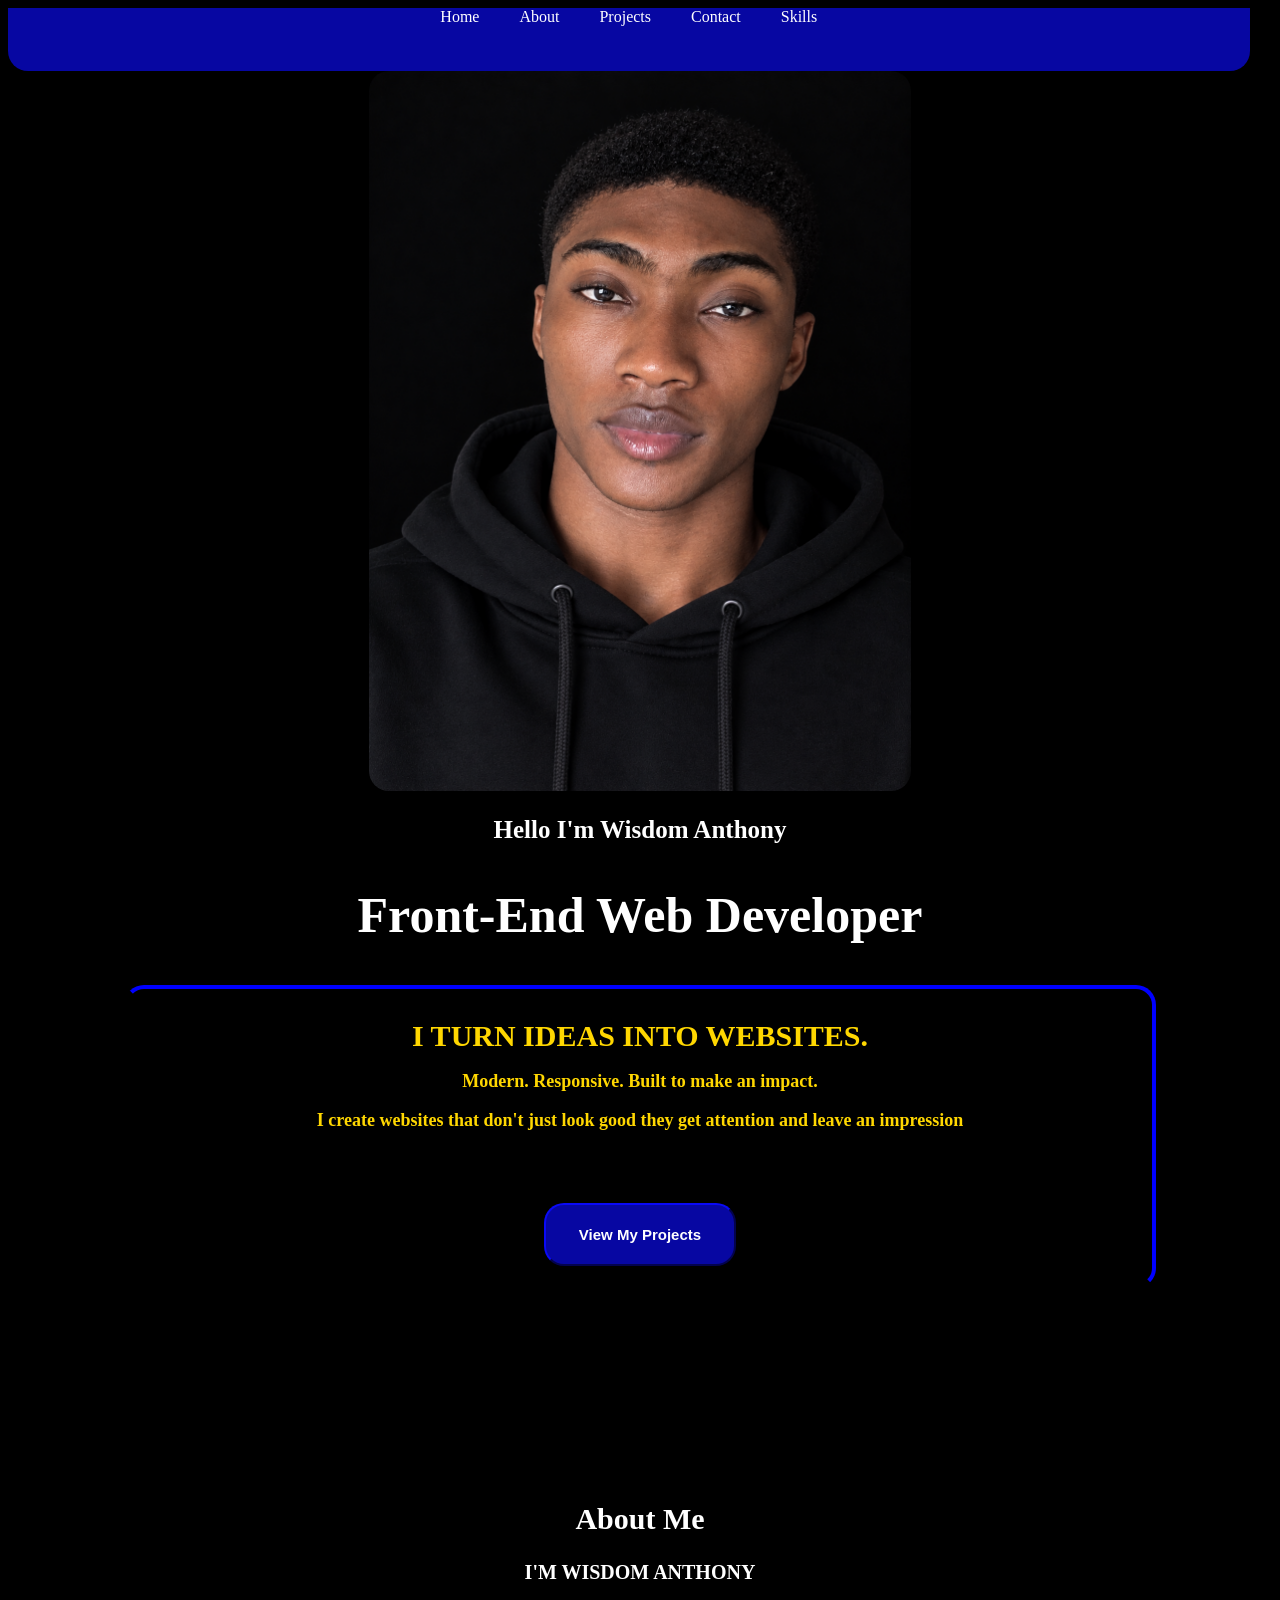
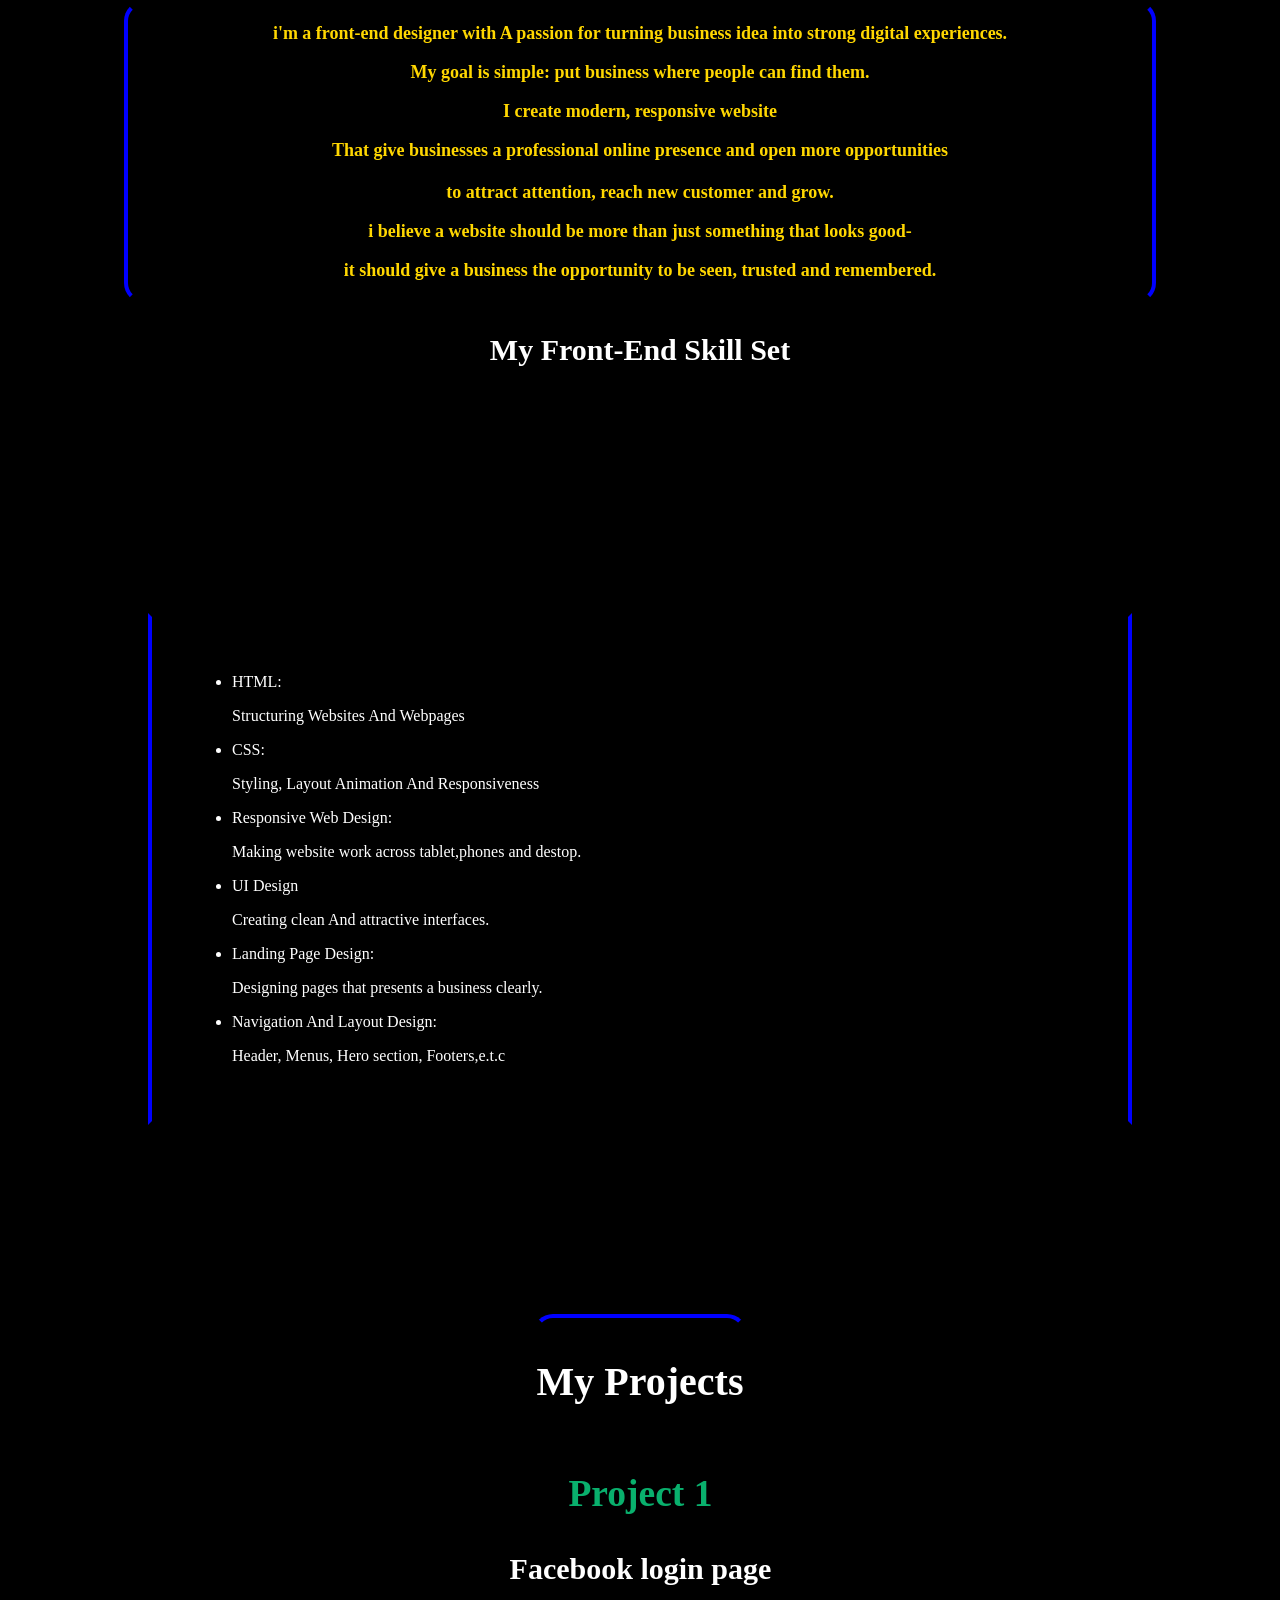
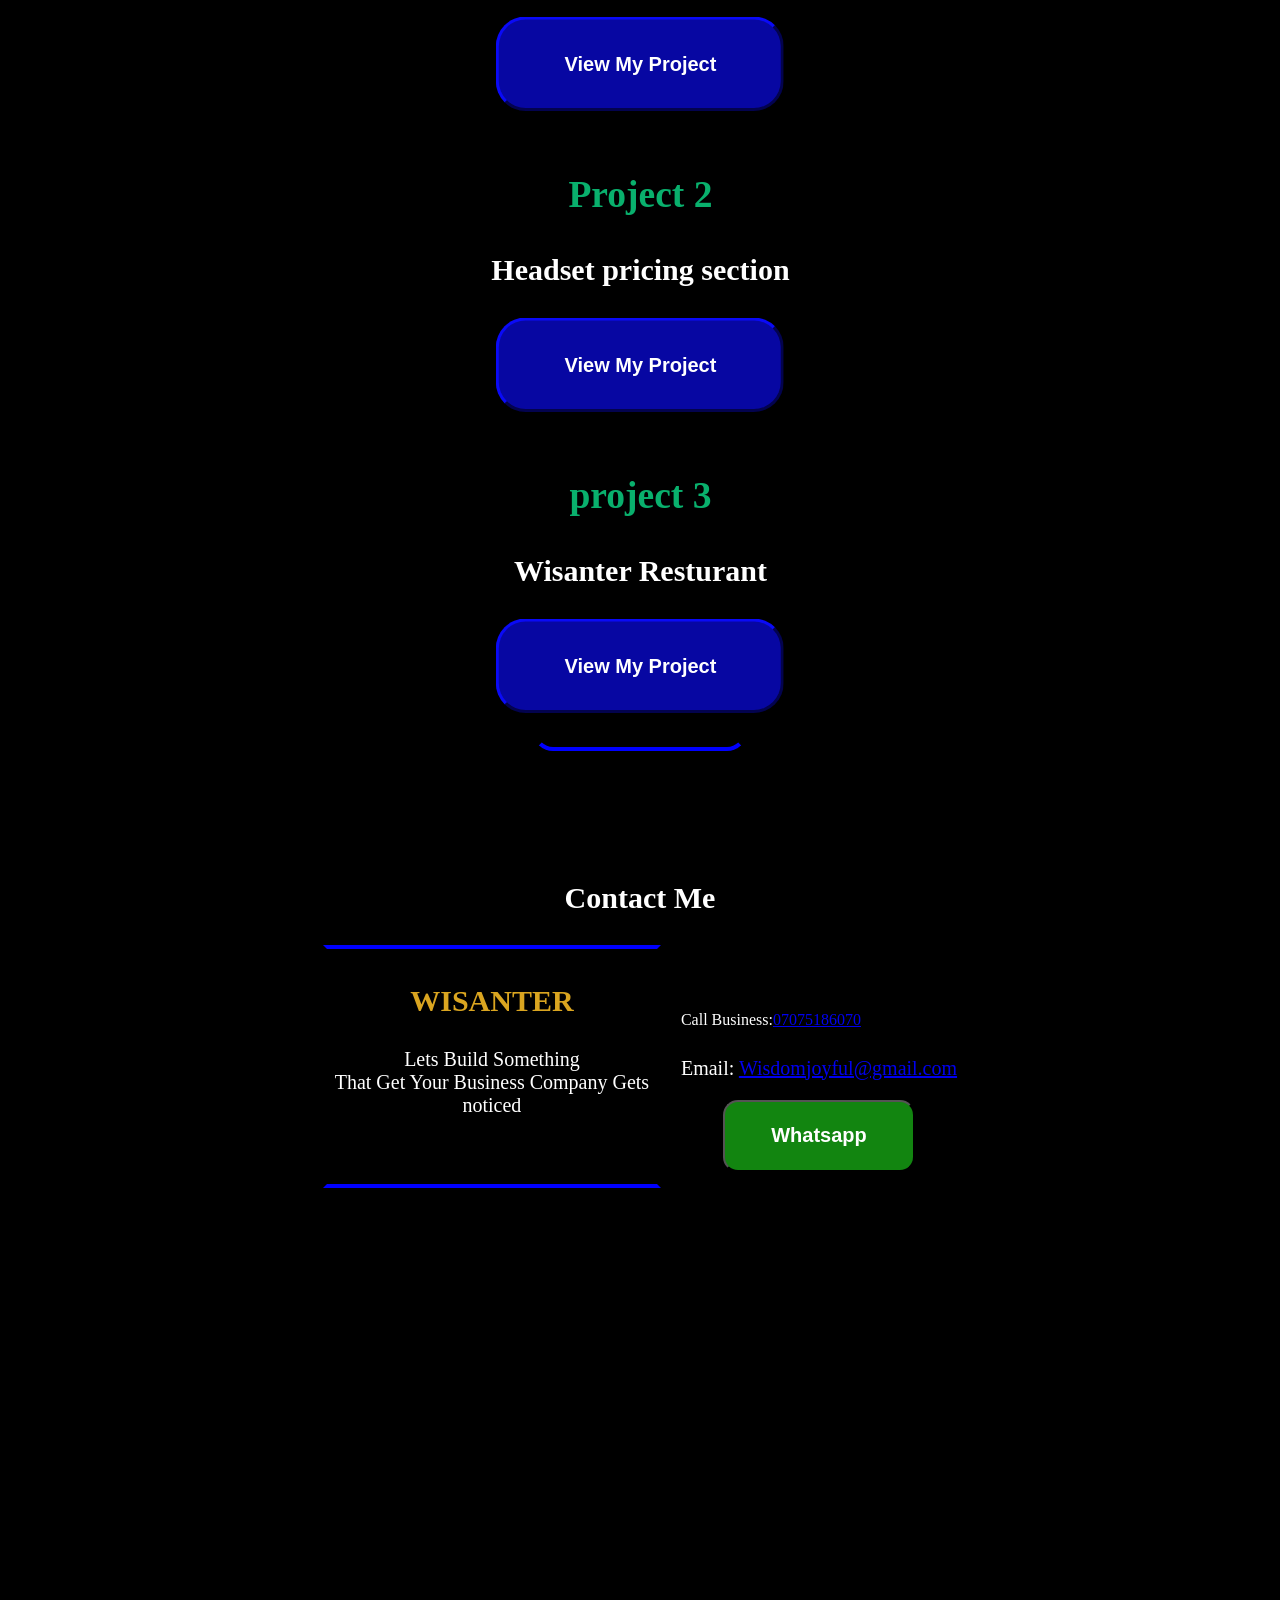
==== portfolio webpage/index.html @ 218f041c "Rename index.html to portfolio webpage/index.html" ====
<html>
    <head>
        <title>portfolio</title>
        <link rel="stylesheet" href="port.css">
        <meta name="viewport" content="width=device-width, initial-scale=1.0">
    </head>
    <body>
        <!--header section-->
        <header>
            <nav class="navhead">
                <a href="#Home" class="navlink"> <i data-lucide="house"></i>Home</a>
                <a href="#About" class="navlink"><i data-lucide="user"></i>About</a>
                <a href="#project" class="navlink"><i data-lucide="briefcase"></i>Projects</a>
                <a href="#contact" class="navlink"><i data-lucide="mail"></i>Contact</a>
                <a href="#Skill" class="navlink">Skills</a>
            </nav>
            <button id="mmenu-btn" aria-label="toggle navigation" arai-expanded="false">
                &#9776;
            </button>
        </header>
        <!--Hero Section-->
        <section class="hero-section" id="home">
        <img class="photo" src="portphoto.png">
            <h3 class="hero-name">Hello I'm Wisdom Anthony</h3>
            <h2 class="hero-career">Front-End Web Developer</h2>
           <div class="hero-intro"><p class="hero-Fp">I TURN IDEAS INTO WEBSITES.</p>
            <P class="hero-Sp">Modern. Responsive. Built to make an impact.</P>
            <p class="hero-Lp">I create websites that don't just look good they get attention and leave an impression</p>
            <p class="hero-btn"><button class="hero-but">View My Projects</button></p> 
            </div>   
        </section>
        <!--About Section-->
        <section class="About-Section" id="About">
            <h2 class="About-me-heading">About Me</h2>
            <h2 class="About-name">I'M WISDOM ANTHONY</h2>
            <div class="About-me">
                <p class="1">i'm a front-end designer with A passion for turning business idea into strong digital experiences.</p>
                <p class="2">My goal is simple: put business where people can find them.</p>
                <p class="3">I create modern, responsive website</p>
                <p>That give businesses a professional online presence and open more opportunities <br> <br>to attract attention, reach new customer and grow.</p>
                <p class="4">i believe a website should be more than just something that looks good-</p>
                <p class="5">it should give a business the opportunity to be seen, trusted and remembered.</p>
            </div>
        </section>
        <!--Skill Section-->
        <section class="Skill-Section" id="Skill">
        <h3 class="Front-end">My Front-End Skill Set</h3>
         <div class="Skill-set">
            <ul>
                <li>HTML:</li>   <p>Structuring Websites And Webpages</p>
                <li>CSS:</li>   <p>Styling, Layout Animation And Responsiveness</p>
                <li>Responsive Web Design:</li>  <p>Making website work across tablet,phones and destop.</p>
                <li>UI Design</li>  <p>Creating clean And attractive interfaces.</p>
                <li>Landing Page Design:</li>  <p>Designing pages that presents a business clearly.</p>
                <li>Navigation And Layout Design:</li>  <p>Header, Menus, Hero section, Footers,e.t.c</p>
            </ul>
         </div>
        </section>
        <!--project Section-->
        <section class="project-section" id="project">
            <!--project one-->
            <div class="project-container">
                <h3 class="projectheadh">My Projects</h3>
            <div class="project-set">
                <h3 class="project-head">Project 1</h3>
                <p class="project-name">Facebook login page</p>
                <p class="project-button"><button class="project-butt" id="prologin">View My Project</button></p>
            </div>
            <!--project two-->
            <div class="project-set">
                <h3 class="project-head">Project 2 </h3>
                <p class="project-name">Headset pricing section</p>
                <p class="project-button"><button class="project-butt" id="proprice">View My Project</button></p>
            </div>
            <!--project three-->
            <div class="project-set">
                <h3 class="project-head">project 3 </h3>
                <p class="project-name">Wisanter Resturant</p>
                <p class="project-button"><button class="project-butt" id="prorest">View My Project</button></p>
            </div>
            </div>
        </section>
        <!--contact section-->
        <section class="contact" id="contact">
              <h3 class="contact-head">Contact Me</h3>
              <div class="contact-set">
                <div class="contact-p">
                    <p class="name">WISANTER</p>
                    <p class="contact-para">Lets Build Something<br> That Get Your Business Company Gets noticed</p>
                </div>
                <div class="main-contact">
                    <p class="phone">Call Business:<a href="09160750866">07075186070</a></p>
                    <P class="email">Email: <a href="mailto:www.wisdomjoyful25@gmail.com">Wisdomjoyful@gmail.com</a></P>
                    <p class="whatsapp-p"><button class="whatsapp">Whatsapp</button></p> 
                </div>
              </div>
        </section>
          <footer> 
                    <div class="footer">
                        
                    </div>
          </footer>
    <script src="portscript.js"></script>
    </body>
</html>
---- portfolio webpage/port.css ----
body{
    background-color: black;
    overflow-x: hidden;
    display: flex;
    flex-direction: column;
    justify-content: center;
    color: white;
    

}
/*header*/
header{
    background-color:rgb(7, 7, 162);
    height: 7vh;
    width: 97vw;
    justify-content: center;
    border-bottom-left-radius: 20px;
    border-bottom-right-radius: 20px;
    display: inline-flex;

}
#mmenu-btn{
      display: none;
      background: none;
      border: none;
      color: white;
      font-size: 20px;
      cursor: pointer;
}
.navhead{
    display: flex;
    gap: 40px;
  }
    .navlink{
        color: white;
        text-decoration: none;
    }
    .navlink:hover{
       color: rgb(96, 131, 229);  
    }
    
      
    
/*hero section*/
.photo{
    height: 80vh;
    border-radius: 20px; 
    display: block;
    margin: 0 auto;
}
    .hero-name{
        font-size: 25px;
        text-align: center

    }
    .hero-career{
        font-size:50px;
        text-align: center;
    }
       .hero-Fp{
        font-size: 30px;
        margin-bottom: 0%;
       }
    .hero-intro{
        text-align: center;
        display: block;
        margin: 0 auto;
        font-weight: 700;
        margin-top: 0%;
        font-size: 18px;
        border:4px solid blue;
        width: 80vw;
        border-radius: 20px;
        border-left-color: black;
        border-bottom-color: black;
        color: gold;
    }
    .hero-btn{
        margin-top: 7%;
    }
    .hero-but{
        width: 15vw;
        height: 7vh;
        font-weight: 700;
        background-color:rgb(7, 7, 162);
        color: white;
        font-size: 15px;
        border-radius: 20px;
 
        border-color: rgb(7, 7, 162);
        -webkit-text-stroke-width: 1%;
        -webkit-text-stroke-color: black;

    }
    .hero-but:hover{
        background-color: rgb(6, 6, 73);;
    }

    /*About section*/
    .About-Section{
        margin-top: 15%;
    }
.About-me-heading{
    text-align: center;
    font-size: 30px;
}
  .About-name{
    text-align:center;
    font-size: 20px;
  }
  .About-me{
    display: block;
    margin: 0 auto;
    border: 4px solid blue;
    width: 80vw;
    text-align: center;
    font-size: 18px;
    font-weight: 600;
    border-top-color:black;
    border-bottom-color: black;
    border-radius: 20px;
    color: gold;

}

/*Skill section*/
.Skill-section{
    display: block;
    margin:0 auto;

}
  .Skill-set{
    margin-top: 25%;
    border: 4px solid blue;
    width:70vw;
    padding: 40px;
    border-top-color: black;
    border-bottom-color: black;

  }
  .front-end{
    font-size: 30px;
    text-align:center;
  }

  /*project-section*/
  .project-section{
    display: flex;
    justify-content: center;
    margin-top: 15%;
  }
  .project-container{
    display: flex;
    flex-direction: column;
    gap: 80px;
    border: 4px solid blue;
    border-left-color: black;
    border-right-color: black;
    border-radius: 20px;
    padding-bottom: 40px;

    
  }
  .projectheadh{
    font-size: 40px;
    display: block;
    text-align: center;
    color: white;
    margin-bottom: 0%;
  }
  
    .project-set{
      transform: scale(1.50);
      text-align: center;
      margin-bottom: 10%;
      margin-top: 0%;
    }

    .project-head{
    font-size: 25px;
    color: rgb(9, 176, 109);
    }

    .project-name{
    font-size: 20px;
    font-weight: 600;
    }
    .project-butt{
        background-color: rgb(7, 7, 162);
        font-weight: 600;
        height: 7vh;
        width: 15vw;
        border-radius: 20px;
        border-color: rgb(7, 7, 162);
        color:white;
    }
    .project-butt:hover{
        background-color: rgb(6, 6, 73);

    }
     


/*contact section*/
.contact{
   height: 100vh; 
   border: 4px solid blue;
   border-color: black
    

}
.contact-head{
    font-size: 30px;
    display: block;
    justify-self: center;
    text-align: center;
    margin-top: 10%;

}
.contact-set{
    display: flex;
    justify-content: center;
    gap: 20px;
}
  .contact-p{
    border: 4px solid blue;
    width: 25vw;
    padding: 5px;
    text-align: center;
    font-weight: 400;
    border-left-color: black;
    border-right-color: black;



  }
  .contact-para{
    font-size: 20px;

  }
  .main-contact{
    padding-top: 50px;
  }
  .email{
    margin-top: 10%;
    font-size: 20px;
  }
  .whatsapp{
    width:15vw;
    height:8vh;
    border-radius: 15px;
    background-color: rgb(18, 133, 16);
    color: white;
    font-weight: 700; 
    font-size: 20px;   
  }
  .whatsapp-p{
    display: flex;
    justify-content: center;
  }
  .name{
    text-align: center;
    font-size: 30px;
    font-weight:600;
    color: goldenrod;
  }
footer{
    height: 20vh;
    background-color: rgb(10, 69, 17);

}



/*mobile section*/
@media (max-width: 768px){
  body{

  }
  header{
    height: 4vh;

  }

/*hero section*/
.photo{
   width: 30vw;
   height: 40vh; 
   display: flex;
   justify-items: center;
}
.hero-name{
  font-size: 18px;
  margin-bottom: 2%;
}
.hero-career{
  font-size:30px;
  margin-top: 0%;
  margin-bottom: 10%;
}
.hero-but{
  font-size: 10px;
}
 
/*skill section*/
.Skill-set{
   margin-top: 5%;
}
.front-end{
  margin-bottom: 0%;
  margin-top: 20%;
}
 /*project section*/

.project-head{
  font-size: 15px;
  color:white;
}
.project-name{
  font-size: 15px;
}
.project-butt{
  font-size: 10px;
  height: 4vh;

}
/*contact section*/
.contact{
  margin-top: 10%;
}
.contact-head{
  font-size: 40px;
  margin-bottom: 0%;
}
.contact-set{
  flex-direction: column-reverse;
  align-items: center;
  gap:40px;
}
.contact-p{
  border-color: black;
}

}


@media(max-width: 396px){
  header{
    display: flex;
    justify-content: space-between;
    align-items: center;
    position: relative;
    height: 5vh;
    border-bottom-left-radius: 10px;
    border-bottom-right-radius: 10px;
  }
  #mmenu-btn{
    display: block;

  }
  .navhead{
    display: flex;
    flex-direction: column;
    position: absolute;
    top: 100%;
    right:30%;
    width: 200px;
    padding: 20px;
    background-color: black;
    gap: 20px;
    z-index: 1000;
    opacity: 0;
    visibility: hidden;

  }
  .navhead.active{
    display: flex;
    flex-direction: column;
    visibility: visible;
    opacity: 1;
    pointer-events: auto;
    transform: translateX(0);

  
  }


/*hero section*/
.photo{
  width: 60vw;
}
.hero-section{
  font-size: 7px;
}
.hero-but{
  font-size: 10px;
  width: 30vw;
  height: 4vh;
}
.hero-Fp{
  font-size: 20px;

}
.hero-intro{
  font-size: 15px;
}

/*about section*/
.About-section{

}
.About-me-heading{
  font-size: 25px;
  margin-buttom:0%;
}
.About-name{
  font-size: 15px;
  margin-top: 0%;

}
.About-me{
  font-size:13px;

}

/*Skill Section*/
.front-end{
  font-size: 25px;
  margin-top: 20%;

}
.Skill-set{
  height: 80vh;
  font-size:15px;
  
}
/*project section*/
.project-butt{
  font-size: 8px;
  width:30vw;
}
.contact-head{
  font-size:25px;

}
.whatsapp{
  width: 30vw;
}
.contact-para{
  font-size: 15px;
}
.contact-p{
  width: 40vw;
}
}
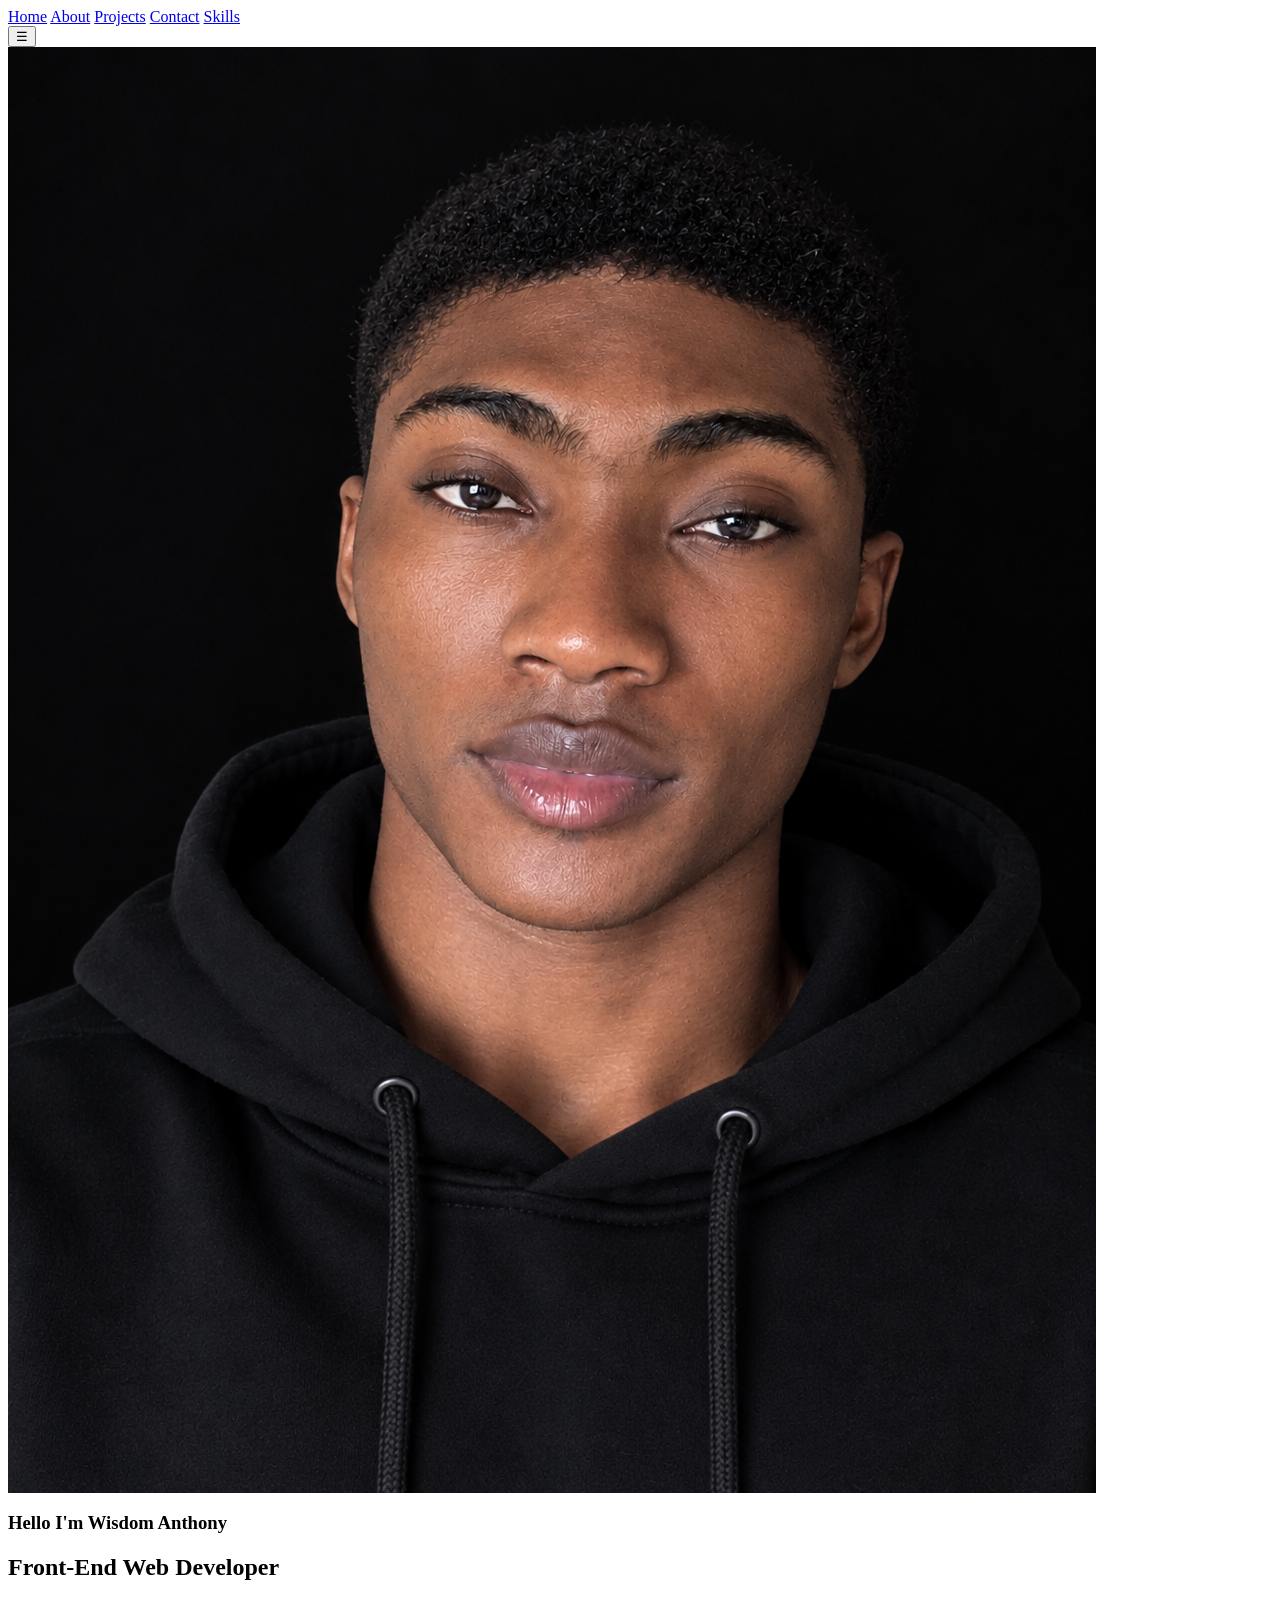
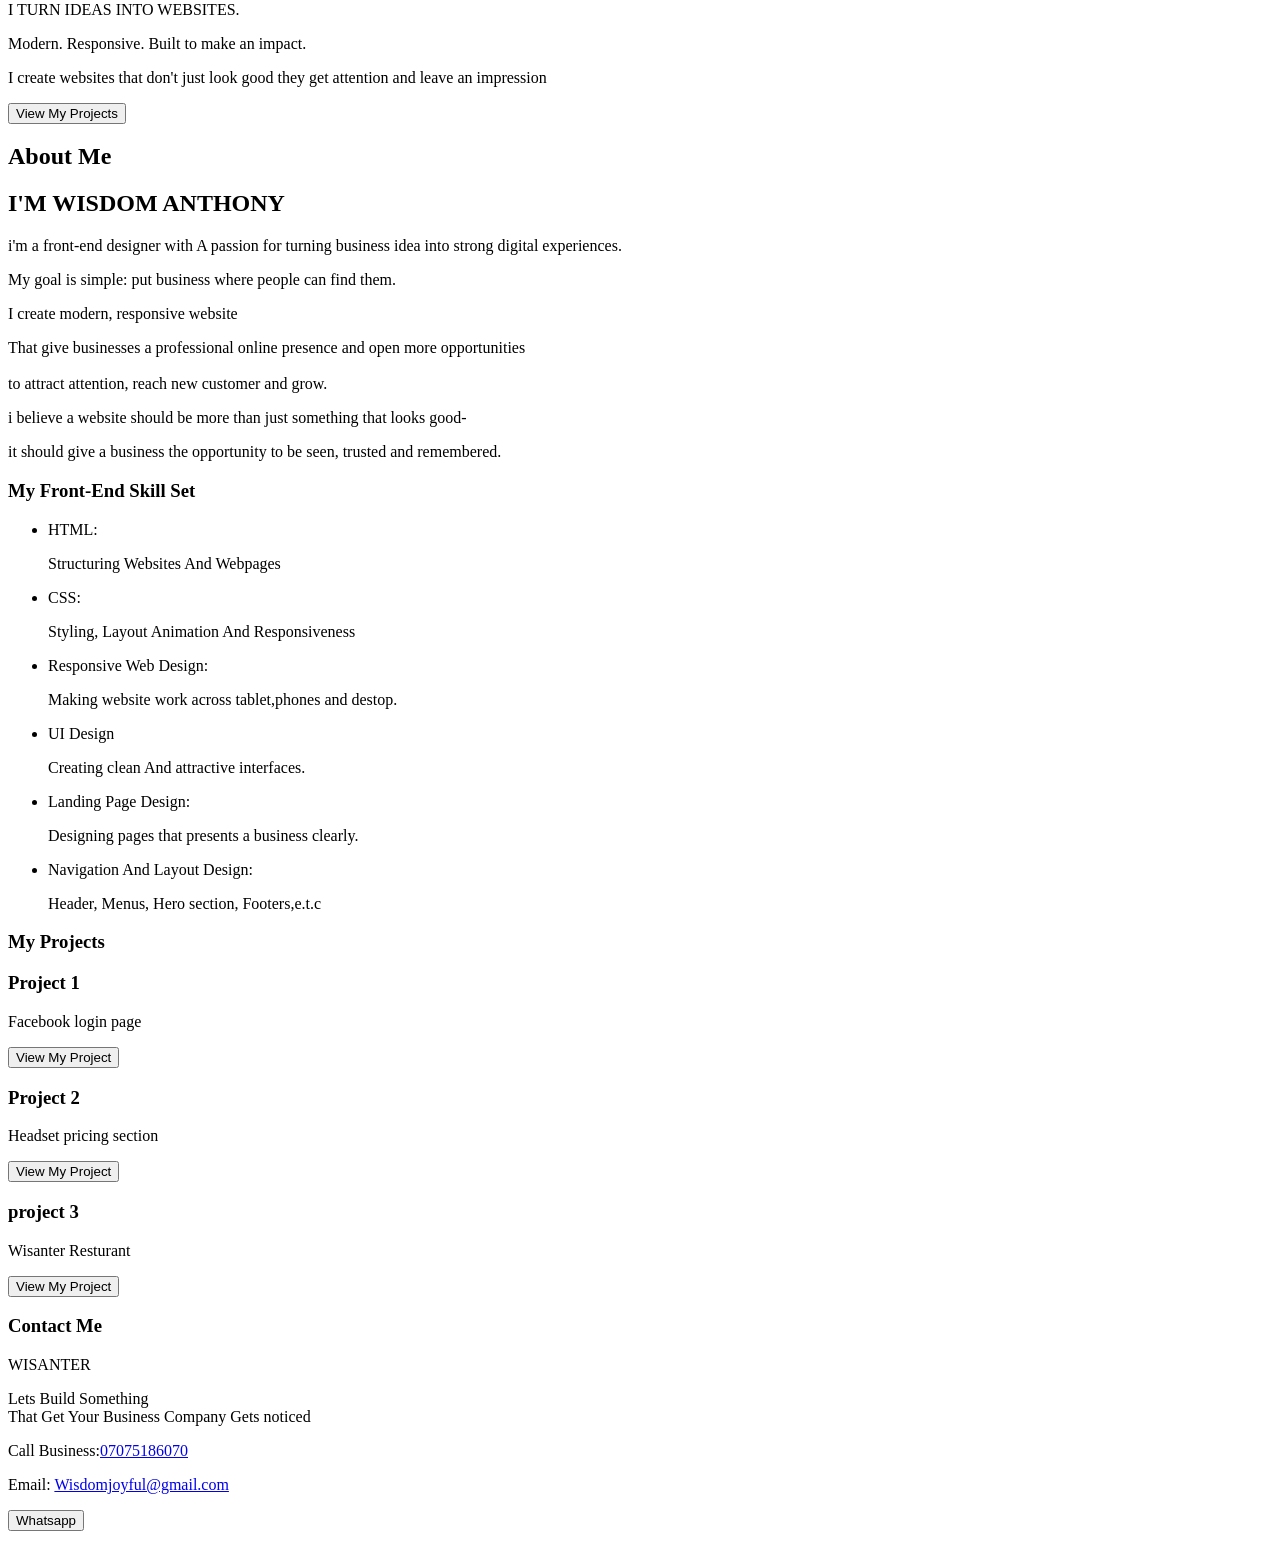
==== commit 55676b1c: "Fix HTML structure and update file paths" ====
--- a/portfolio webpage/index.html
+++ b/portfolio webpage/index.html
@@ -1,7 +1,7 @@
 <html>
     <head>
         <title>portfolio</title>
-        <link rel="stylesheet" href="port.css">
+        <link rel="stylesheet" href="portfolio%20webpage/port.css">
         <meta name="viewport" content="width=device-width, initial-scale=1.0">
     </head>
     <body>
